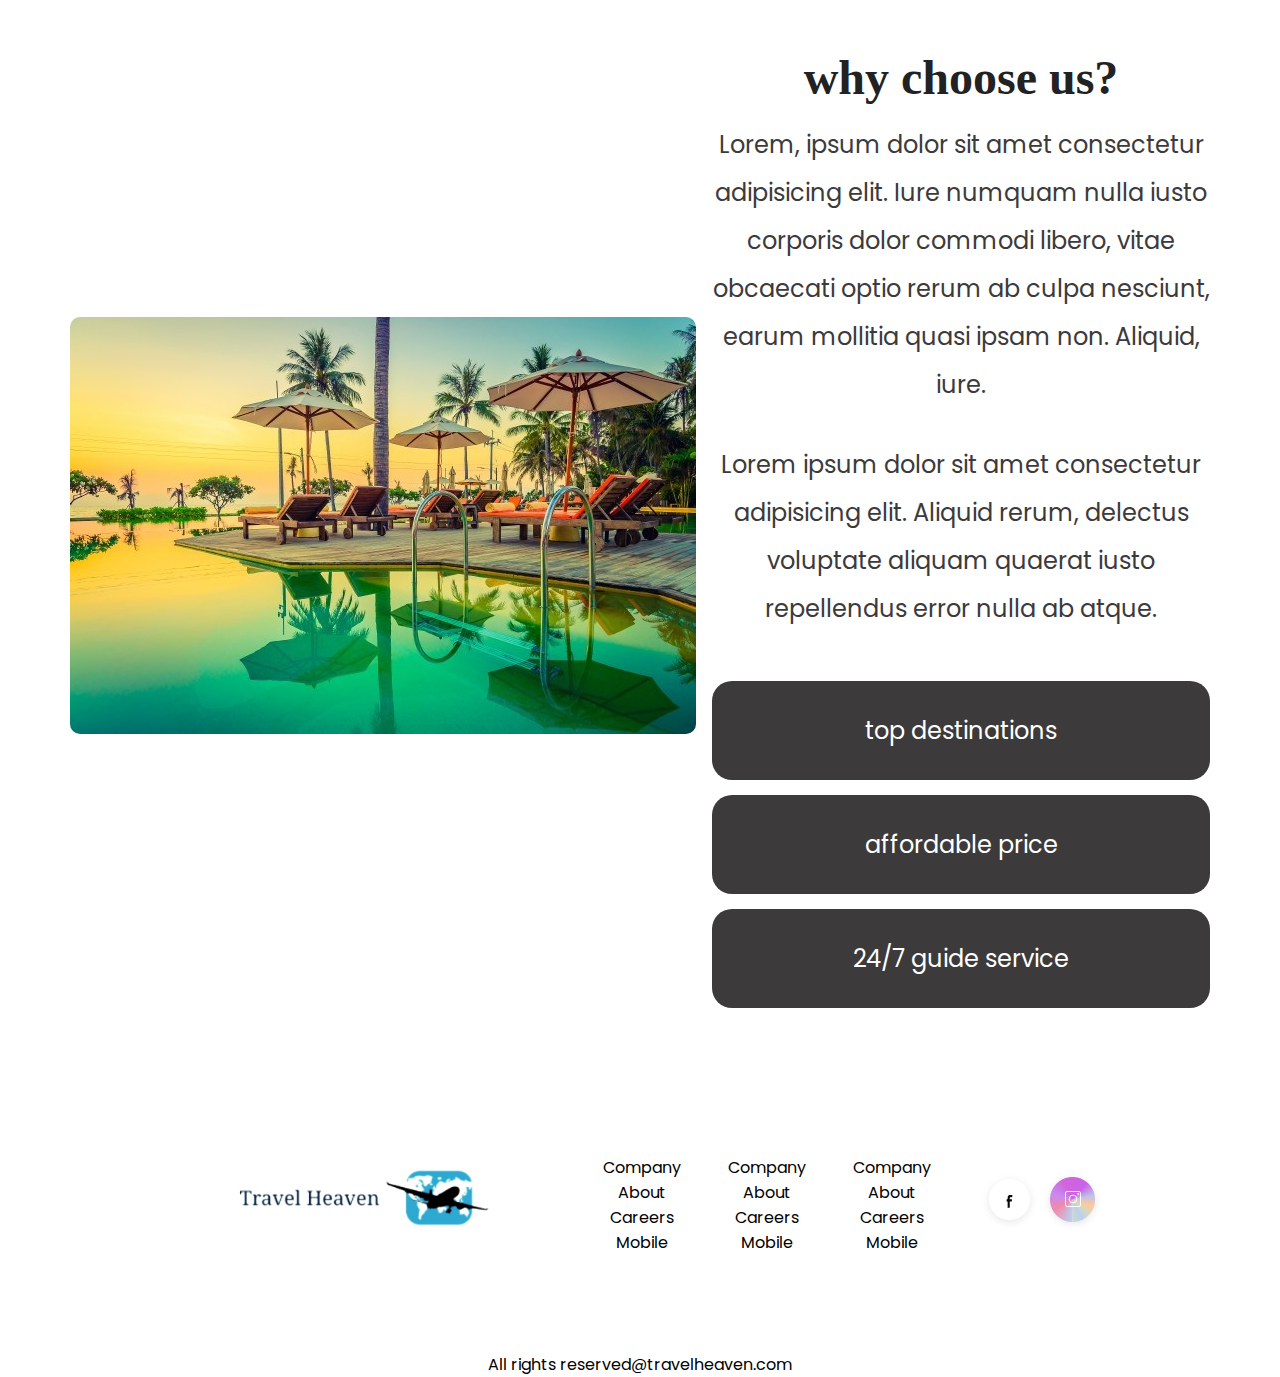
==== about.html @ d14e50e6 "travel heaven" ====
<!DOCTYPE html>
<html lang="en">
<head>
    <meta charset="UTF-8">
    <meta http-equiv="X-UA-Compatible" content="IE=edge">
    <meta name="viewport" content="width=device-width, initial-scale=1.0">
    <link rel="stylesheet" href="main.css">
    <title>travel heaven</title>
</head>
<body>
    <div class="about">

        <div class="image">
           <img src="assets/img-12.jpg" alt="">
        </div>
     
        <div class="content">
           <h3>why choose us?</h3>
           <p>Lorem, ipsum dolor sit amet consectetur adipisicing elit. Iure numquam nulla iusto corporis dolor commodi libero, vitae obcaecati optio rerum ab culpa nesciunt, earum mollitia quasi ipsam non. Aliquid, iure.</p>
           <p>Lorem ipsum dolor sit amet consectetur adipisicing elit. Aliquid rerum, delectus voluptate aliquam quaerat iusto repellendus error nulla ab atque.</p>
           <div class="icons-container">
              <div class="icons">
                
                 <span>top destinations</span>
              </div>
              <div class="icons">
                 
                 <span>affordable price</span>
              </div>
              <div class="icons">
                 
                 <span>24/7 guide service</span>
              </div>
           </div>
        </div>
     
    </div>



    <footer class="container footer">
        <div class="footer-content">
            <div class="logo">
                <img src="assets/Logo.jpg" style="width: 380px;" alt="" />
                
            </div>
            <div>
                <p>Company</p>
                <p>About</p>
                <p>Careers</p>
                <p>Mobile</p>
            </div>
            <div>
                <p>Company</p>
                <p>About</p>
                <p>Careers</p>
                <p>Mobile</p>
            </div>
            <div>
                <p>Company</p>
                <p>About</p>
                <p>Careers</p>
                <p>Mobile</p>
            </div>
            <div>
                <div class="social-icon">
                    <div><img src="assets/facebook.png" alt="">
                    </div>
                    <div><img src="assets/instagram.png" alt="">
                    </div>
                </div>
            </div>
        </div>
        <p>All rights reserved@travelheaven.com</p>
    </footer>
</body>
</html>
---- main.css ----
@import url('https://fonts.googleapis.com/css2?family=Poppins:wght@500&display=swap');

*{
    margin: 0;
    padding: 0;
    box-sizing: border-box;
}
body{
    font-family: 'Poppins', sans-serif;
}
h1,h2,h3,h4,h5,h6{
    font-family: "Volkhov", serif;
}
/* global */
.container{
    max-width: 1160px;
    margin: auto;
    
}
.section-intro{
    text-align: center;
}
.section-intro h2{
    font-size: 50px;
    font-weight: 700;
    color: #14183E;
    margin-bottom: 24px;
}
.section-intro p{
    font-size: 18px;
    font-weight: 600;
}
.hero-bg{
    background-image: url(assets/Decore.svg);
    background-repeat: no-repeat;
    background-position: 100% 0;
}
/* navbar */
.navbar{
    display: flex;
    align-items: center;
    justify-content: space-between;
    padding: 24px 0;
    font-weight: 600;
    color: #212832;
}
.nav-menu{
    list-style: none;
    display: flex;
    align-items: center;

}
.menu-item{
    cursor: pointer;
    margin: 0 6px;
    padding: 6px 15px;
}

/* hero-section */

.hero-section{
    display: flex;
    align-items: center;
}
.intro-text{
    max-width: 50%;
}
.highlight{
    position: relative;
}
.highlight::after{
    content: url(assets/h2-underline.png);
    position: absolute;
    width: 90%;
    left: 0;
    top: 20px;
    z-index: -1;

}
.intro-text h1{
    color: #181E4B;
    letter-spacing: -0.04em;
    font-size: 84px;

}
.intro-image img{
    width: 100%;
}

/* catagory section */

.catagory-section{
    text-align: center;
}
.catagories{
    display: flex;
    flex-wrap: wrap;
    justify-content: center;
}
.single-catagory{
    cursor: pointer;
    padding: 40px;
    margin: 16px 10px;
    border-radius: 36px;
    width: 250px;
    box-shadow: 0 30px 80px rgba(0,0,0,0.02);
    transition: all ease-in-out 0.5s;
}
.single-catagory:hover{
    box-shadow: 0 100px 80px rgba(0.05,0,0,0.05); 
}

/* top destinations section */
.destinations-section{
    text-align: center;
}
.destinations{
    display: flex;
    align-items: center;
    justify-content: space-evenly;
    flex-wrap: wrap;
}
.single-destination{
    max-width: 300px;
    margin: 10px;
    cursor: pointer;
    border-radius: 24px;
    box-shadow: 0 100px 80px rgba(0,0,0,0.06);
    overflow: hidden;
}
.single-destination:hover{
    box-shadow: 0 200px 80px rgba(0,0,0,0.05); 
    
}
.single-destination img{
    width: 100%;
    border-radius: 24px;
    height: 327px;
    object-fit:cover;
}
.single-destination p{
    padding: 0 16px 10px;
}

/* brand section */
.brands{
    display: flex;
    align-items: center;
    justify-content: space-evenly;
}
.brand img{
    width: 100%;
}

/* subscribe section */
.subscribe-section .container{
    padding: 80px;
    border-radius: 20px;
    background: #DFD7F9 url(assets/subscribe-decor-left.png) no-repeat bottom left;
}
.subscribe-section h2{
    font-family: 'Poppins', sans-serif;
    width: 70%;
    margin: auto;
}
.input-group{
    margin-top: 10px;
    /* display: inline-block; */
    display: flex;
    justify-content: center;
    flex-wrap: wrap;
}
.subscribe-section input{
    padding: 15px 30px;
    border-radius: 6px;
    border: none;
    outline: none;
}

/*booking*/
.booking{
    padding-top:50px ;
}
.booking .book-form{
    margin: 100px;
    padding:2rem;
    background: black;
 }
 
 .booking .book-form .flex{
    display: flex;
    flex-wrap: wrap;
    gap:2rem;
 }
 
 .booking .book-form .flex .inputBox{
    flex:1 1 41rem;
 }
 
 .booking .book-form .flex .inputBox input{
    width: 100%;
    padding:1.2rem 1.4rem;
    font-size: 1.6rem;
    color:rgb(17, 15, 15);
    text-transform: none;
    margin-top: 1.5rem;
    border:1rem solid #222;
 }
 
 .booking .book-form .flex .inputBox input:focus{
    background: #222;
    color:#fff;
 }
 
 .booking .book-form .flex .inputBox input:focus::placeholder{
    color:#DFD7F9;
 }
 
 .booking .book-form .flex .inputBox span{
    font-size: 1.5rem;
    color:#222;
 }
 
 .booking .book-form .btn{
    margin-top: 2rem;
 }

 .btn{
    display: inline-block;
    background: #222;;
    margin-top: 10px;
    color:#fff;
    border-radius: 10px;
    font-size: 20px;
    padding:15px 25px;
    cursor: pointer;
 }
 
 .btn:hover{
    background: goldenrod;
 }


/* about us */
.about{
    margin: 50px 70px;

    display: flex;
    align-items: center;
    flex-wrap: wrap;
    gap:1rem;
 }
 
 
 .about .image img{
     border-radius: 10px;
    width: 100%;
 }
 
 .about .content{
    flex:1 1 30rem;
    text-align: center;
 }
 
 .about .content h3{
    font-size: 3rem;
    color:#222;
 }
 
 .about .content p{
    font-size: 1.5rem;
    color:rgb(60, 58, 58);
    line-height: 2;
    padding:1rem 0;
 }
 
 .about .content .icons-container{
    margin-top: 2rem;
    display: flex;
    flex-wrap: wrap;
    gap:15px;
    align-items: flex-end;
 }
 
 .about .content .icons-container .icons{
    background: rgb(60, 58, 58);
    padding:2rem;
    flex:1 1 16rem;
    border-radius: 20px;
    cursor: pointer;
    
 }
 
 .about .content .icons-container .icons span{
    font-size: 1.5rem;
    color:#222;
    display:block;
    color: #fff;
    
 }
 


/* footer */
.footer-content{
    display: flex;
    padding: 40px 0;
    align-items: center;
    justify-content: space-evenly;
}
.footer p{
    text-align: center;
}
.footer-content .social-icon{
    cursor: pointer;
    max-width: 100%;
    display: flex;
    align-items: center;
    justify-content: center;
}

@media screen and (max-width:1440px) {
    .container{
        width: 80%;
    }
    
}


.navbar{
    display: none;
}
/* tablet */
@media screen and (max-width:768px) {
    .container{
        width: 90%;
        margin: auto;
    }
    .hero-section{
        flex-direction: column-reverse;
    }
    .highlight{
        display: none;
    }
    .brands{
        flex-direction: column;
        justify-content: center;
    }
}

/* mobile */
@media screen and (max-width:425px){
    .container{
        width: 90%;
    }
    .hero-section h1{
        font-size: 50px;
    }
    .highlight{
        display: none;
    }
    .subscribe-section .container{
        padding: 35px;
    }
    .subscribe-section h2{
        width: 100%;
    }
    .footer-content{
        flex-direction: column;
        align-items: center;
        justify-content: center;
    }
    .footer-content .logo{
        display: block;
        display: flex;
        flex-direction: column;
        align-items: center;
        padding: 20px;
    }
    .footer-content .logo img{
        max-width: 80px;
    }
    .intro-text{
        width: 100%;
    }
    
}
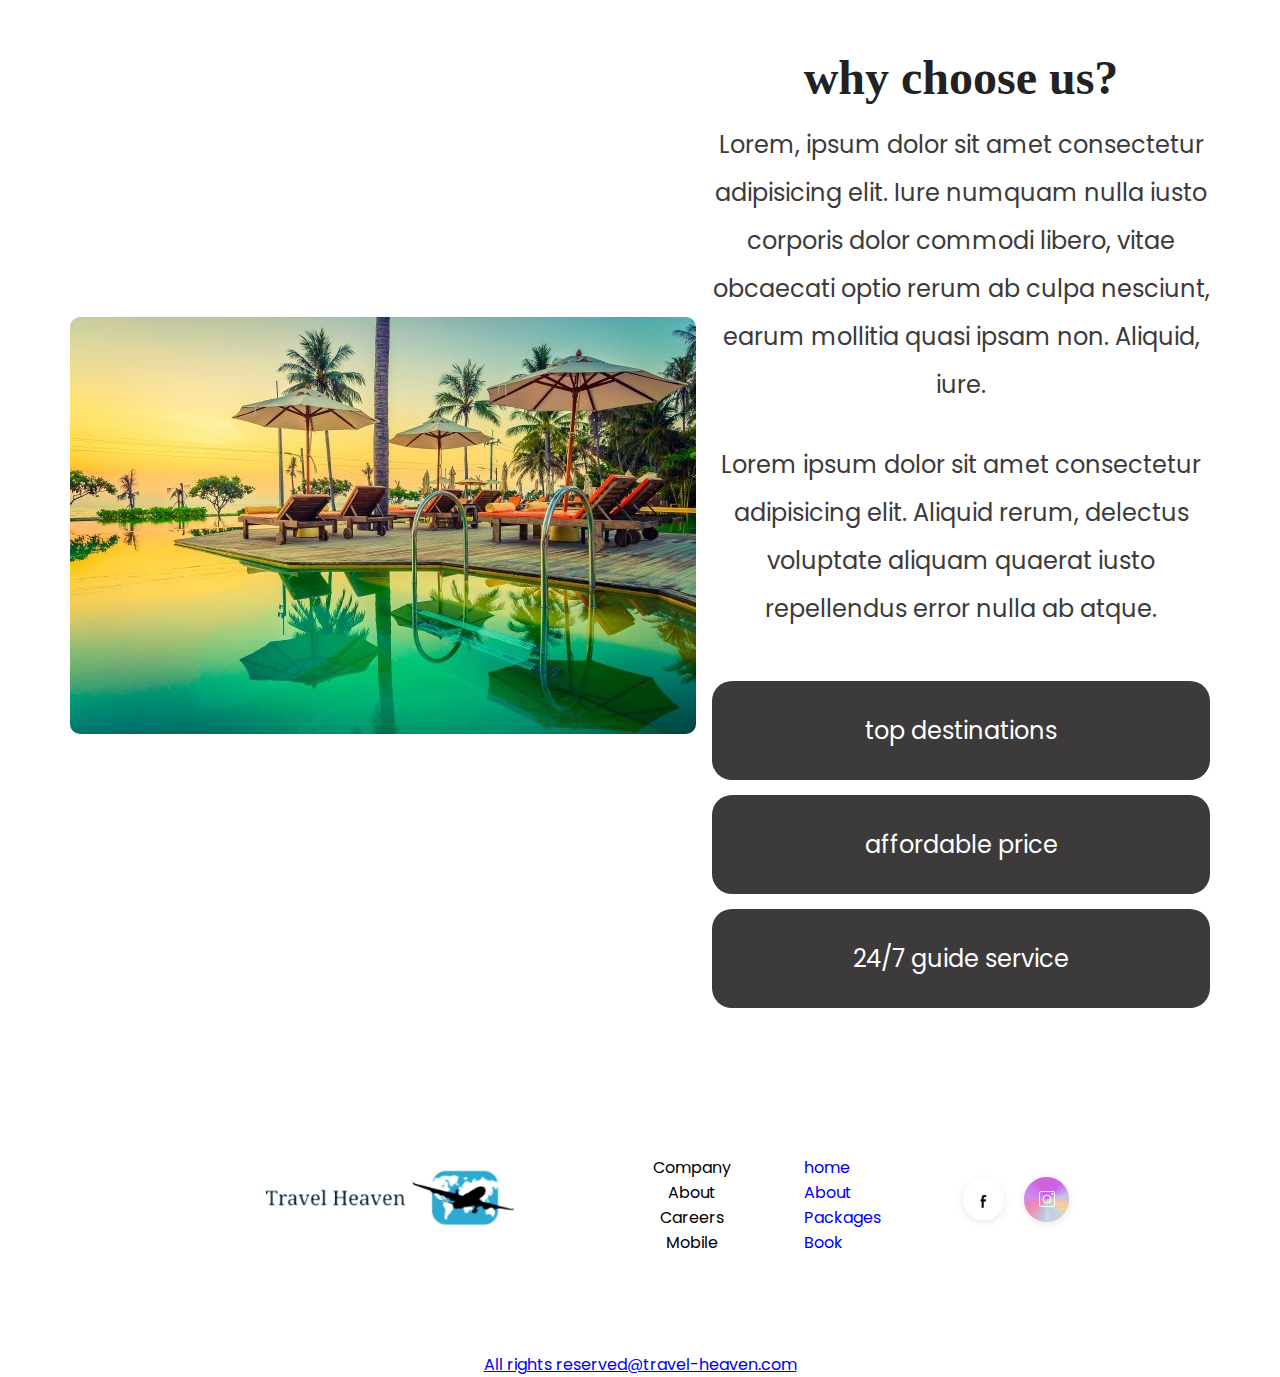
==== commit 84c32702: "updated" ====
--- a/about.html
+++ b/about.html
@@ -50,17 +50,11 @@
                 <p>Careers</p>
                 <p>Mobile</p>
             </div>
-            <div>
-                <p>Company</p>
-                <p>About</p>
-                <p>Careers</p>
-                <p>Mobile</p>
-            </div>
-            <div>
-                <p>Company</p>
-                <p>About</p>
-                <p>Careers</p>
-                <p>Mobile</p>
+            <div class="footer-link">
+                <a href="index.html">home</p>
+                <a href="about.html">About</p>
+                <a href="packages.html">Packages</p>
+                <a href="book.php">Book</p>
             </div>
             <div>
                 <div class="social-icon">
@@ -71,7 +65,7 @@
                 </div>
             </div>
         </div>
-        <p>All rights reserved@travelheaven.com</p>
+        <p>All rights reserved@travel-heaven.com</p>
     </footer>
 </body>
 </html>--- a/main.css
+++ b/main.css
@@ -35,28 +35,23 @@
     background-repeat: no-repeat;
     background-position: 100% 0;
 }
-/* navbar */
-.navbar{
-    display: flex;
+
+/* hero-section */
+.header{
+    position: sticky;
+    background-color: #fff;
+    display: flex;
+    padding-bottom: 20px;
+    box-shadow: rgba(0,0,0,.1);
     align-items: center;
     justify-content: space-between;
-    padding: 24px 0;
-    font-weight: 600;
-    color: #212832;
-}
-.nav-menu{
-    list-style: none;
-    display: flex;
-    align-items: center;
-
-}
-.menu-item{
-    cursor: pointer;
-    margin: 0 6px;
-    padding: 6px 15px;
-}
-
-/* hero-section */
+ }
+ 
+
+ .header a{
+     text-decoration: none;
+ }
+
 
 .hero-section{
     display: flex;
@@ -298,6 +293,53 @@
     color: #fff;
     
  }
+
+ /* login */
+ .form-box {
+    display: flex;
+    flex-direction: column;
+    justify-content: center;
+    align-items: center;
+    padding-top: 50px;
+  }
+  h1 {
+    color: rgb(80, 153, 15);
+    font-size: 40px;
+    text-align: center;
+  }
+ 
+  .label {
+    font-size: large;
+    font-weight: bold;
+  }
+ 
+  #firstName,
+  #lastName,
+  #email,
+  #password1,
+  #password2 {
+    padding: 5px 10px;
+    font-size: large;
+    width: 300px;
+  }
+ 
+  #btn {
+    background-color: rgb(10, 4, 69);
+    color: white;
+    padding: 8px 15px;
+    font-size: large;
+    font-weight: bold;
+    outline: none;
+    cursor: pointer;
+    border: none;
+    border-radius: 8px;
+  }
+ 
+  #btn:hover {
+    background-color: rgba(12, 53, 2, 0.774);
+    transition: 1s;
+  }
+
  
 
 
@@ -307,6 +349,9 @@
     padding: 40px 0;
     align-items: center;
     justify-content: space-evenly;
+}
+.footer-link a{
+    text-decoration: none;
 }
 .footer p{
     text-align: center;
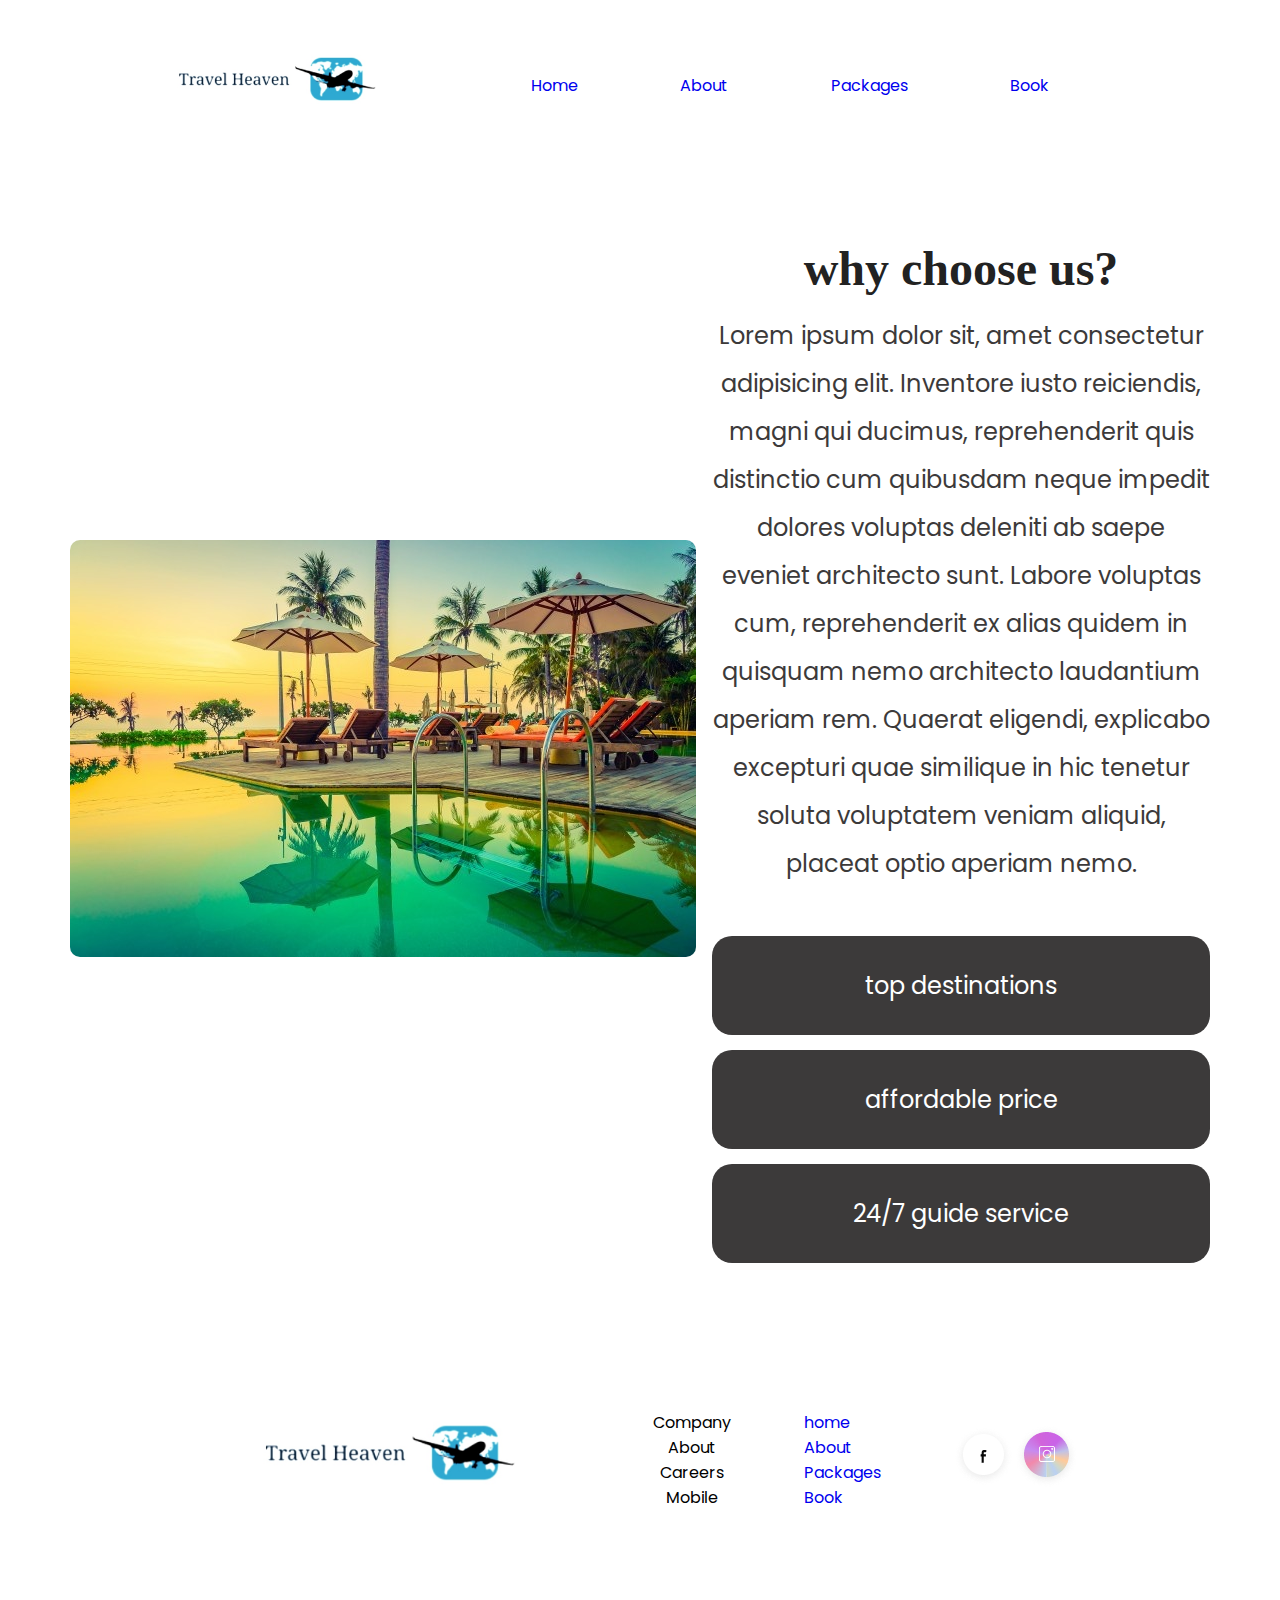
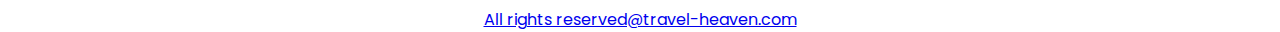
==== commit c3c70867: "updated again" ====
--- a/about.html
+++ b/about.html
@@ -8,6 +8,20 @@
     <title>travel heaven</title>
 </head>
 <body>
+    <section class="header container">
+
+        <a href="index.html" class="logo"><img src="assets/Logo.jpg" style="width: 300px;" alt="" /></a>
+     
+        
+           <a href="index.html">Home</a>
+           <a href="about.html">About</a>
+           <a href="packages.html">Packages</a>
+           <a href="book.php">Book</a>
+        
+     
+        <div id="menu-btn" class="fas fa-bars"></div>
+     
+     </section>
     <div class="about">
 
         <div class="image">
@@ -16,8 +30,7 @@
      
         <div class="content">
            <h3>why choose us?</h3>
-           <p>Lorem, ipsum dolor sit amet consectetur adipisicing elit. Iure numquam nulla iusto corporis dolor commodi libero, vitae obcaecati optio rerum ab culpa nesciunt, earum mollitia quasi ipsam non. Aliquid, iure.</p>
-           <p>Lorem ipsum dolor sit amet consectetur adipisicing elit. Aliquid rerum, delectus voluptate aliquam quaerat iusto repellendus error nulla ab atque.</p>
+           <p>Lorem ipsum dolor sit, amet consectetur adipisicing elit. Inventore iusto reiciendis, magni qui ducimus, reprehenderit quis distinctio cum quibusdam neque impedit dolores voluptas deleniti ab saepe eveniet architecto sunt. Labore voluptas cum, reprehenderit ex alias quidem in quisquam nemo architecto laudantium aperiam rem. Quaerat eligendi, explicabo excepturi quae similique in hic tenetur soluta voluptatem veniam aliquid, placeat optio aperiam nemo.</p>
            <div class="icons-container">
               <div class="icons">
                 
--- a/main.css
+++ b/main.css
@@ -11,15 +11,36 @@
 h1,h2,h3,h4,h5,h6{
     font-family: "Volkhov", serif;
 }
+
 /* global */
+.hero-bg{
+    background-image: url(assets/Decore.svg);
+    background-repeat: no-repeat;
+    background-position: 100% 0;
+}
 .container{
     max-width: 1160px;
     margin: auto;
     
 }
+
+.header{
+    position: sticky;
+    background-color: #fff;
+    display: flex;
+    padding-bottom: 20px;
+    align-items: center;
+    justify-content: space-between;
+ }
+ 
+
+ .header a{
+     text-decoration: none;
+ }
 .section-intro{
     text-align: center;
 }
+
 .section-intro h2{
     font-size: 50px;
     font-weight: 700;
@@ -30,27 +51,10 @@
     font-size: 18px;
     font-weight: 600;
 }
-.hero-bg{
-    background-image: url(assets/Decore.svg);
-    background-repeat: no-repeat;
-    background-position: 100% 0;
-}
+
 
 /* hero-section */
-.header{
-    position: sticky;
-    background-color: #fff;
-    display: flex;
-    padding-bottom: 20px;
-    box-shadow: rgba(0,0,0,.1);
-    align-items: center;
-    justify-content: space-between;
- }
- 
-
- .header a{
-     text-decoration: none;
- }
+
 
 
 .hero-section{
@@ -164,12 +168,6 @@
     display: flex;
     justify-content: center;
     flex-wrap: wrap;
-}
-.subscribe-section input{
-    padding: 15px 30px;
-    border-radius: 6px;
-    border: none;
-    outline: none;
 }
 
 /*booking*/
